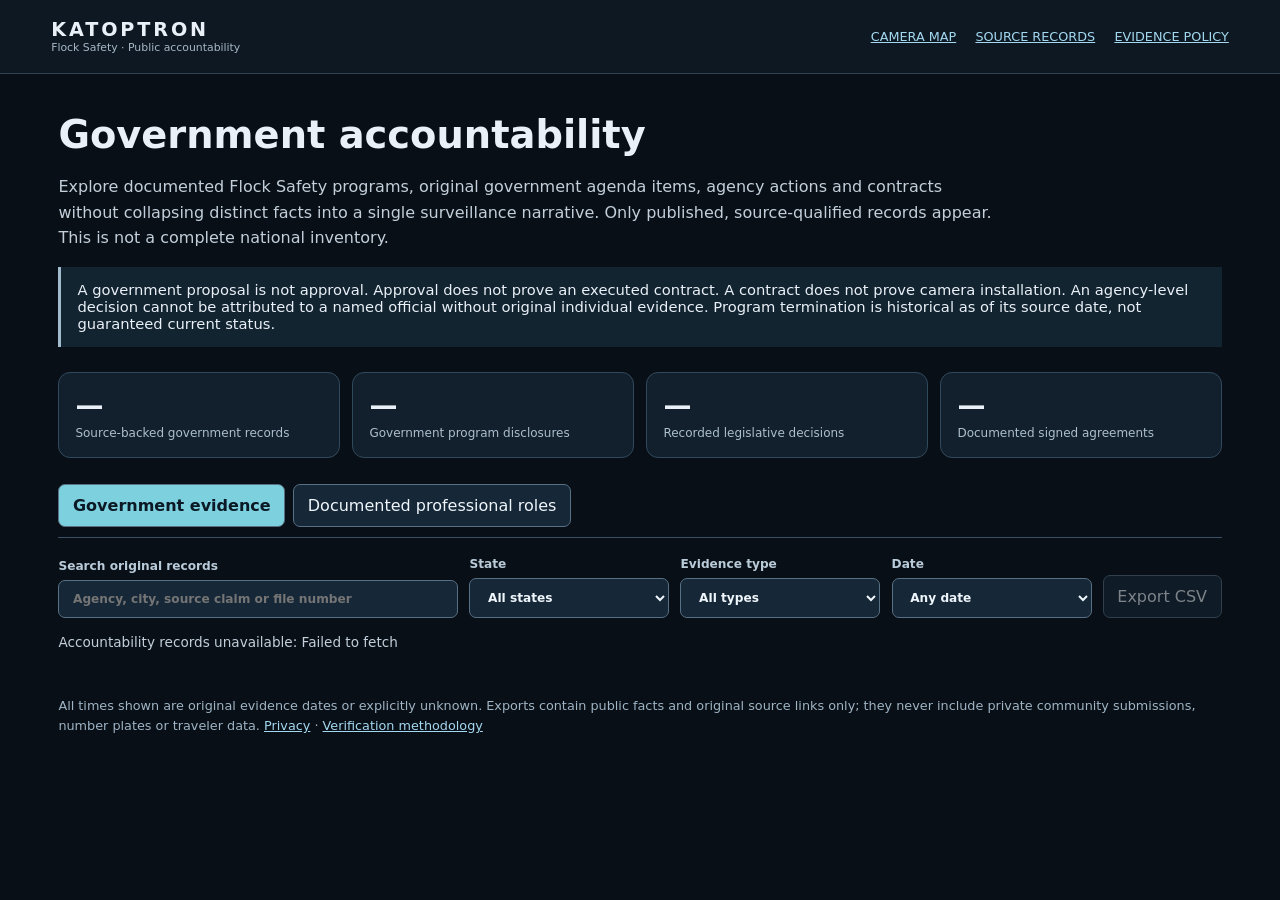
==== accountability.html @ 4ff5f8eb "Milestone 6: launch accessible searchable, dated and source-linked government accountability directo" ====
<!doctype html>
<html lang="en"><head><meta charset="utf-8"><meta name="viewport" content="width=device-width,initial-scale=1">
<meta name="referrer" content="strict-origin-when-cross-origin">
<title>Katoptron | Flock Safety Government Accountability</title>
<meta name="description" content="Explore original government documents, dated Flock Safety program disclosures, legislative actions and source-backed professional role records without confusing proposals, contracts and installations.">
<style>
:root{color-scheme:dark;font-family:Inter,system-ui,-apple-system,Segoe UI,sans-serif;background:#090f16;color:#e9f0f7}
*{box-sizing:border-box}body{margin:0}a{color:#a4d8f0}a:hover{text-decoration:underline}
header{display:flex;align-items:center;justify-content:space-between;gap:1rem;flex-wrap:wrap;padding:1.15rem max(1rem,4vw);border-bottom:1px solid #304252;background:#0d1822}
.brand{font-weight:800;letter-spacing:.15em;font-size:1.2rem;text-decoration:none;color:#e9f0f7}
.brand small{display:block;font-weight:400;letter-spacing:0;font-size:.68rem;color:#a9b9c7}
nav{display:flex;gap:1.2rem;flex-wrap:wrap;font-size:.8rem}
main{max-width:1240px;margin:0 auto;padding:2.4rem max(1rem,3vw) 5rem}
h1{font-size:clamp(1.6rem,3.6vw,2.4rem);line-height:1.2;margin:0 0 .6rem}h2{font-size:1.18rem;margin:0}
p{color:#c2cfda;line-height:1.6}.lead{max-width:940px}
.counters{display:grid;grid-template-columns:repeat(4,minmax(0,1fr));gap:.8rem;margin:1.6rem 0}
.counter{border:1px solid #31495c;border-radius:12px;padding:1rem;background:#12202d}
.counter strong{display:block;font-size:1.75rem;font-variant-numeric:tabular-nums}
.counter span{color:#adbecd;font-size:.75rem}
.warning{border-left:3px solid #a1bccc;padding:.9rem 1rem;background:#132431;margin:1rem 0;font-size:.92rem}
.tabs{display:flex;gap:.5rem;border-bottom:1px solid #3b5064;margin:1.6rem 0 1.2rem;padding-bottom:.6rem;flex-wrap:wrap}
button,input,select{font:inherit;color:#eef6fb;background:#162737;border:1px solid #587083;border-radius:7px;padding:.7rem .85rem}
button{cursor:pointer}button:hover{border-color:#93c9df}button:disabled{opacity:.5;cursor:not-allowed}
button.active{background:#7dd0dd;color:#0a1925;font-weight:700}
.controls{display:grid;grid-template-columns:minmax(220px,2fr) repeat(3,minmax(110px,1fr)) auto;gap:.7rem;align-items:end}
label{display:flex;flex-direction:column;gap:.4rem;font-size:.76rem;color:#b9cbd9;font-weight:650}
#status{font-size:.85rem;min-height:1.6em}#results{display:grid;gap:.75rem}
.entry{border:1px solid #334d60;border-radius:11px;background:#111e2a;padding:1rem 1.15rem}
.entry h3{font-size:1.05rem;margin:.55rem 0}.entry p{margin:.55rem 0;white-space:pre-wrap;overflow-wrap:anywhere}
.eyebrow{font-size:.73rem;letter-spacing:.04em;color:#9fb5c8;font-weight:650}
.chips{display:flex;gap:.4rem;flex-wrap:wrap;align-items:center;margin:.25rem 0}
.chip{border:1px solid #537082;border-radius:999px;font-size:.69rem;padding:.24rem .55rem;color:#bcd1df}
.chip.info{border-color:#4e91a7;color:#a9e9ee}.chip.uncertain{border-color:#997f5c;color:#ebd5ac}
.source{display:inline-block;margin-top:.5rem;font-size:.86rem}
.foot{font-size:.8rem;color:#9fb4c4;margin-top:1.8rem}
.group{font-size:.9rem;font-weight:750;margin:1.3rem 0 .2rem;border-bottom:1px solid #334c5d;padding:.55rem 0}
#peoplePanel[hidden],#recordsPanel[hidden]{display:none}
@media(max-width:870px){.controls{grid-template-columns:repeat(2,minmax(0,1fr))}.controls label:first-child{grid-column:span 2}.counters{grid-template-columns:repeat(2,minmax(0,1fr))}}
@media(max-width:520px){.controls{grid-template-columns:1fr}.controls label:first-child{grid-column:auto}}
:focus-visible{outline:3px solid #8bdeed;outline-offset:3px}
</style></head>
<body>
<header><a class="brand" href="./index.html">KATOPTRON <small>Flock Safety · Public accountability</small></a>
<nav aria-label="Navigation"><a href="./index.html">CAMERA MAP</a><a href="./records.html">SOURCE RECORDS</a><a href="./methodology.html">EVIDENCE POLICY</a></nav></header>
<main>
<h1>Government accountability</h1>
<p class="lead">Explore documented Flock Safety programs, original government agenda items, agency actions and contracts without collapsing distinct facts into a single surveillance narrative. Only published, source-qualified records appear. This is not a complete national inventory.</p>
<div class="warning" role="note">A government proposal is not approval. Approval does not prove an executed contract. A contract does not prove camera installation. An agency-level decision cannot be attributed to a named official without original individual evidence. Program termination is historical as of its source date, not guaranteed current status.</div>
<section class="counters" aria-label="Published accountability evidence">
<div class="counter"><strong id="total">—</strong><span>Source-backed government records</span></div>
<div class="counter"><strong id="programCount">—</strong><span>Government program disclosures</span></div>
<div class="counter"><strong id="decisionCount">—</strong><span>Recorded legislative decisions</span></div>
<div class="counter"><strong id="contractCount">—</strong><span>Documented signed agreements</span></div>
</section>
<div class="tabs" role="tablist" aria-label="Accountability datasets">
<button id="recordsTab" class="active" role="tab" aria-selected="true" aria-controls="recordsPanel">Government evidence</button>
<button id="peopleTab" role="tab" aria-selected="false" aria-controls="peoplePanel">Documented professional roles</button>
</div>
<section id="recordsPanel" role="tabpanel" aria-labelledby="recordsTab">
<div class="controls">
<label>Search original records<input id="search" type="search" maxlength="140" placeholder="Agency, city, source claim or file number"></label>
<label>State<select id="state"><option value="">All states</option></select></label>
<label>Evidence type<select id="type"><option value="">All types</option>
<option value="government_program">Government programs</option><option value="editorially_reviewed_action">Editorial actions</option>
<option value="agenda_mention">Agenda mentions</option><option value="recorded_legislative_decision">Recorded decisions</option>
<option value="executed_contract">Signed agreements</option><option value="contract_form_document">Agreement PDFs — unsigned status</option>
<option value="agency_reported_deployment">Agency deployment reports</option></select></label>
<label>Date<select id="dated"><option value="">Any date</option><option value="dated">Documented date only</option><option value="undated">Date unverified</option></select></label>
<button id="export" type="button" disabled>Export CSV</button>
</div>
<p id="status" role="status" aria-live="polite">Loading official records…</p>
<div id="results" aria-live="polite"></div>
</section>
<section id="peoplePanel" role="tabpanel" aria-labelledby="peopleTab" hidden>
<p>Only primary-source-documented public professional roles. A role reported by Flock Safety is identified as a <strong>company claim</strong>, not independent confirmation of present employment. No individual government votes are currently evidenced in this directory.</p>
<div id="peopleStatus" role="status">Loading dated role evidence…</div><div id="peopleResults"></div>
</section>
<p class="foot">All times shown are original evidence dates or explicitly unknown. Exports contain public facts and original source links only; they never include private community submissions, number plates or traveler data. <a href="./privacy.html">Privacy</a> · <a href="./methodology.html">Verification methodology</a></p>
</main>
<script src="./config.js"></script>
<script>
'use strict';
const cfg=window.KATOPTRON_CONFIG;
const $=id=>document.getElementById(id);
const evidence=[];
let people=[],limitReached=false;
const labels={
government_program:'Government program',editorially_reviewed_action:'Editorially reviewed record',
agenda_mention:'Official agenda mention',recorded_legislative_decision:'Recorded legislative action',
executed_contract:'Documented signed agreement',contract_form_document:'Agreement-form document · execution unknown',
agency_reported_deployment:'Agency-reported deployment'};
function elem(tag,text,css){
 const e=document.createElement(tag);
 if(text!==null&&text!==undefined)e.textContent=String(text);
 if(css)e.className=css;
 return e;
}
function safeHttps(url){
 try{const u=new URL(url);return u.protocol==='https:'&&!u.username&&!u.password?u.href:null;}catch{return null;}
}
async function fetchRows(table,fields='*'){
 const result=[];
 let offset=0;
 for(let n=0;n<10;n++){
  const params=new URLSearchParams({select:fields,limit:'500',offset:String(offset)});
  const resp=await fetch(cfg.supabaseUrl+'/rest/v1/'+table+'?'+params,
   {headers:{apikey:cfg.supabasePublishableKey},cache:'no-store',referrerPolicy:'no-referrer'});
  if(!resp.ok)throw Error('Evidence service '+table+' failed ('+resp.status+').');
  const page=await resp.json();
  if(!Array.isArray(page))throw Error('Unexpected published evidence response.');
  result.push(...page);
  if(page.length<500)return result;
  offset+=500;
 }
 limitReached=true;return result;
}
function link(to,label){
 const href=safeHttps(to);
 if(!href)return null;
 const a=elem('a',label,'source');
 a.href=href;a.target='_blank';a.rel='noopener noreferrer';
 return a;
}
function stats(){
 $('total').textContent=evidence.length.toLocaleString();
 $('programCount').textContent=evidence.filter(x=>x.event_type==='government_program').length;
 $('decisionCount').textContent=evidence.filter(x=>x.event_type==='recorded_legislative_decision').length;
 $('contractCount').textContent=evidence.filter(x=>x.event_type==='executed_contract').length;
 const states=[...new Set(evidence.map(x=>x.state_code).filter(Boolean))].sort();
 const select=$('state');select.replaceChildren(new Option('All states',''));
 for(const s of states)select.append(new Option(s,s));
}
function recordCard(x){
 const article=elem('article',null,'entry');
 const tags=elem('div',null,'chips');
 tags.append(elem('span',labels[x.event_type]||x.event_type,'chip info'));
 if(x.evidence_level==='historical_termination')tags.append(elem('span','Terminated at source date','chip uncertain'));
 if(x.event_type==='agenda_mention'||x.event_type==='contract_form_document')
   tags.append(elem('span','Not evidence of contract execution','chip uncertain'));
 if(!x.event_date)tags.append(elem('span','Date unverified','chip uncertain'));
 article.append(tags,elem('h3',x.title),elem('div',x.jurisdiction_label+(x.agency_label?' · '+x.agency_label:'')+' · '+(x.event_date||'No dated event established'),'eyebrow'));
 article.append(elem('p',x.summary));
 if(x.camera_count!=null)article.append(elem('div','Source-reported cameras: '+x.camera_count+' (not verified active locations)','eyebrow'));
 if(x.amount_usd!=null)article.append(elem('div','Documented contract amount: $'+Number(x.amount_usd).toLocaleString('en-US'),'eyebrow'));
 if(x.person_label)article.append(elem('p','Named person evidenced: '+x.person_label+' ('+(x.person_role||'role not provided')+')'));
 const a=link(x.source_url,'Original evidence: '+(x.source_label||'Open source')+' ↗');
 if(a)article.append(a);
 return article;
}
function currentRows(){
 const q=$('search').value.trim().toLocaleLowerCase();
 const state=$('state').value,type=$('type').value,date=$('dated').value;
 return evidence.filter(x=>
  (!state||x.state_code===state)&&(!type||x.event_type===type)&&
  (!date||(date==='dated'?!!x.event_date:!x.event_date))&&
  (!q||[x.title,x.summary,x.jurisdiction_label,x.agency_label,x.person_label,x.event_key]
   .filter(Boolean).join(' ').toLocaleLowerCase().includes(q)))
  .sort((a,b)=>(b.event_date||'').localeCompare(a.event_date||'')||
    a.jurisdiction_label.localeCompare(b.jurisdiction_label)||a.event_key.localeCompare(b.event_key));
}
function render(){
 const rows=currentRows();
 $('status').textContent=rows.length+' matching published records'+(limitReached?' · Result cap reached; dataset may be incomplete':'');
 const box=$('results');box.replaceChildren();
 if(!rows.length){box.append(elem('p','No source-backed records match these filters. Absence of records does not prove absence of Flock activity.','warning'));return;}
 let year='';
 for(const x of rows){
  const next=(x.event_date||'Undated').slice(0,4);
  if(next!==year){year=next;box.append(elem('h2',next==='Unda'?'Undated or date not established':next,'group'));}
  box.append(recordCard(x));
 }
}
function safeCsvValue(value){
 let s=String(value??'');
 if(/^[\s]*[=+@\-\t\r]/.test(s))s="'"+s;
 return '"'+s.replaceAll('"','""')+'"';
}
$('export').addEventListener('click',()=>{
 const headers=['event_key','event_type','evidence_level','jurisdiction_label','state_code','agency_label','event_date','date_basis','title','summary','source_url','source_label','camera_count','amount_usd'];
 const rows=currentRows();
 const csv=[headers.join(','),...rows.map(r=>headers.map(k=>safeCsvValue(r[k])).join(','))].join('\r\n');
 const blob=new Blob([csv],{type:'text/csv;charset=utf-8'});
 const url=URL.createObjectURL(blob);
 const a=document.createElement('a');a.href=url;a.download='katoptron-accountability-evidence.csv';a.click();
 setTimeout(()=>URL.revokeObjectURL(url),2000);
});
function showTab(which){
 const person=which==='people';
 $('recordsTab').classList.toggle('active',!person);$('peopleTab').classList.toggle('active',person);
 $('recordsTab').setAttribute('aria-selected',String(!person));$('peopleTab').setAttribute('aria-selected',String(person));
 $('recordsPanel').hidden=person;$('peoplePanel').hidden=!person;
}
$('recordsTab').addEventListener('click',()=>showTab('records'));
$('peopleTab').addEventListener('click',()=>showTab('people'));
for(const field of ['search','state','type','dated'])$(field).addEventListener('input',render);
function renderPeople(){
 const box=$('peopleResults');box.replaceChildren();
 $('peopleStatus').textContent=people.length+' source-attributed professional role records; these do not establish individual government votes';
 for(const r of people){
  const card=elem('article',null,'entry');
  card.append(elem('div',r.role_category==='flock_vendor_leadership'?'Vendor-issued role claim · dated source':'Original government role claim','eyebrow'));
  card.append(elem('h3',r.person_name),elem('div',r.role_title+' · '+r.organization_name,'eyebrow'));
  card.append(elem('p',r.evidence_description));
  card.append(elem('div','Documented as of '+r.source_date+' · '+r.source_publisher,'eyebrow'));
  const a=link(r.source_url,'Original professional-role source ↗');if(a)card.append(a);
  box.append(card);
 }
 if(!people.length)box.append(elem('p','No qualifying dated professional roles available. Unverified officials and inferred votes remain absent.','warning'));
}
async function load(){
 try{
  if(!cfg?.supabaseUrl||!cfg?.supabasePublishableKey)throw Error('Missing public connection configuration');
  const [events,roles]=await Promise.all([
   fetchRows('flock_accountability_events'),
   fetchRows('flock_accountability_roles','role_key,person_name,role_title,organization_name,role_category,source_publisher,source_type,source_url,source_date,evidence_description,reviewed_at,last_checked_at')
  ]);
  const seen=new Set(); evidence.length=0;
  for(const row of events){if(!seen.has(row.event_key)&&safeHttps(row.source_url)){seen.add(row.event_key);evidence.push(row);}}
  people=roles.filter(r=>safeHttps(r.source_url));
  stats();render();renderPeople();$('export').disabled=false;
 }catch(e){
  $('status').textContent='Accountability records unavailable: '+e.message;
  $('peopleStatus').textContent='Professional-role records unavailable: '+e.message;
 }
}
load();
</script></body></html>
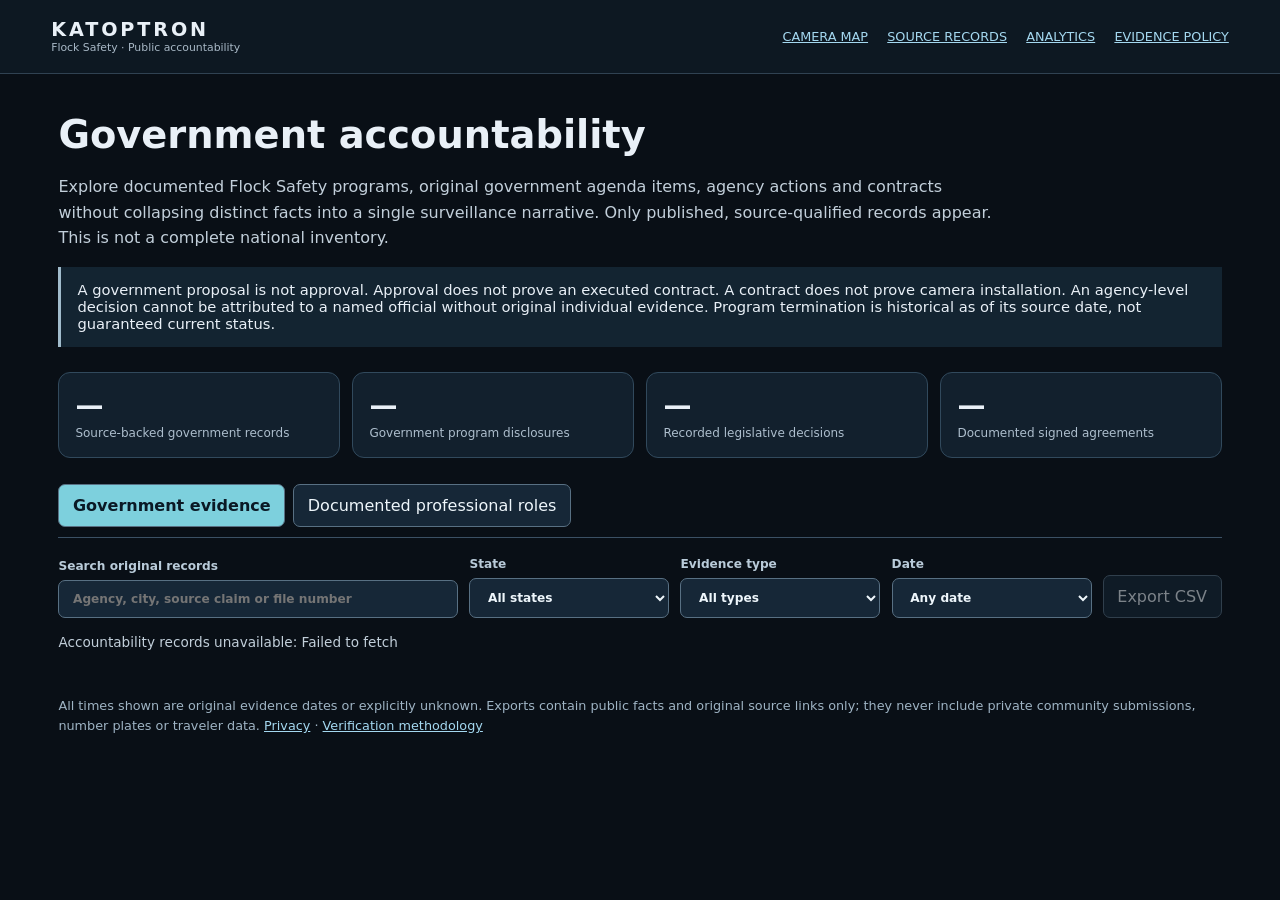
==== commit c820ade2: "Surface milestone 7 evidence analytics in Katoptron public navigation" ====
--- a/accountability.html
+++ b/accountability.html
@@ -41,7 +41,7 @@
 </style></head>
 <body>
 <header><a class="brand" href="./index.html">KATOPTRON <small>Flock Safety · Public accountability</small></a>
-<nav aria-label="Navigation"><a href="./index.html">CAMERA MAP</a><a href="./records.html">SOURCE RECORDS</a><a href="./methodology.html">EVIDENCE POLICY</a></nav></header>
+<nav aria-label="Navigation"><a href="./index.html">CAMERA MAP</a><a href="./records.html">SOURCE RECORDS</a><a href="./analytics.html">ANALYTICS</a><a href="./methodology.html">EVIDENCE POLICY</a></nav></header>
 <main>
 <h1>Government accountability</h1>
 <p class="lead">Explore documented Flock Safety programs, original government agenda items, agency actions and contracts without collapsing distinct facts into a single surveillance narrative. Only published, source-qualified records appear. This is not a complete national inventory.</p>
@@ -73,6 +73,10 @@
 </section>
 <section id="peoplePanel" role="tabpanel" aria-labelledby="peopleTab" hidden>
 <p>Only primary-source-documented public professional roles. A role reported by Flock Safety is identified as a <strong>company claim</strong>, not independent confirmation of present employment. No individual government votes are currently evidenced in this directory.</p>
+<h2>Individual government votes and official statements</h2>
+<p>A named position appears only when an original roll-call record or directly recorded government statement identifies the person and exact action. General agency decisions are never attributed to individuals.</p>
+<div id="positionsStatus" role="status">Loading original individual evidence…</div><div id="positionResults"></div>
+<h2 style="margin-top:1.7rem">Dated Flock Safety professional roles</h2>
 <div id="peopleStatus" role="status">Loading dated role evidence…</div><div id="peopleResults"></div>
 </section>
 <p class="foot">All times shown are original evidence dates or explicitly unknown. Exports contain public facts and original source links only; they never include private community submissions, number plates or traveler data. <a href="./privacy.html">Privacy</a> · <a href="./methodology.html">Verification methodology</a></p>
@@ -83,7 +87,7 @@
 const cfg=window.KATOPTRON_CONFIG;
 const $=id=>document.getElementById(id);
 const evidence=[];
-let people=[],limitReached=false;
+let people=[],positions=[],limitReached=false;
 const labels={
 government_program:'Government program',editorially_reviewed_action:'Editorially reviewed record',
 agenda_mention:'Official agenda mention',recorded_legislative_decision:'Recorded legislative action',
@@ -193,6 +197,22 @@
 $('recordsTab').addEventListener('click',()=>showTab('records'));
 $('peopleTab').addEventListener('click',()=>showTab('people'));
 for(const field of ['search','state','type','dated'])$(field).addEventListener('input',render);
+
+function renderPositions(){
+ const box=$('positionResults');box.replaceChildren();
+ $('positionsStatus').textContent=positions.length+' individually evidenced government position records';
+ for(const r of positions){
+  const card=elem('article',null,'entry');
+  card.append(elem('div',r.record_kind==='individual_roll_call_vote'?'Original government roll-call vote':'Original government-recorded statement','eyebrow'));
+  card.append(elem('h3',r.person_name),elem('div',r.office_title+' · '+r.jurisdiction_label+' · '+r.action_date,'eyebrow'));
+  card.append(elem('p',r.evidence_description));
+  card.append(elem('div','Recorded position: '+r.recorded_position.replaceAll('_',' ')+' · Document '+r.document_reference,'eyebrow'));
+  const a=link(r.original_government_url,'Original named government record ↗');
+  if(a)card.append(a);
+  box.append(card);
+ }
+ if(!positions.length)box.append(elem('p','No original government source currently establishes a specific individual vote or statement in this dataset. This does not imply that officials did not vote or speak.','warning'));
+}
 function renderPeople(){
  const box=$('peopleResults');box.replaceChildren();
  $('peopleStatus').textContent=people.length+' source-attributed professional role records; these do not establish individual government votes';
@@ -210,17 +230,20 @@
 async function load(){
  try{
   if(!cfg?.supabaseUrl||!cfg?.supabasePublishableKey)throw Error('Missing public connection configuration');
-  const [events,roles]=await Promise.all([
-   fetchRows('flock_accountability_events'),
-   fetchRows('flock_accountability_roles','role_key,person_name,role_title,organization_name,role_category,source_publisher,source_type,source_url,source_date,evidence_description,reviewed_at,last_checked_at')
+  const [events,roles,individuals]=await Promise.all([
+   fetchRows('flock_accountability_directory'),
+   fetchRows('flock_accountability_roles','role_key,person_name,role_title,organization_name,role_category,source_publisher,source_type,source_url,source_date,evidence_description,reviewed_at,last_checked_at'),
+   fetchRows('flock_individual_public_positions','position_key,person_name,office_title,jurisdiction_label,state_code,record_kind,recorded_position,action_date,document_reference,evidence_description,original_government_url,source_kind,verified_at,last_checked_at')
   ]);
   const seen=new Set(); evidence.length=0;
   for(const row of events){if(!seen.has(row.event_key)&&safeHttps(row.source_url)){seen.add(row.event_key);evidence.push(row);}}
   people=roles.filter(r=>safeHttps(r.source_url));
-  stats();render();renderPeople();$('export').disabled=false;
+  positions=individuals.filter(r=>safeHttps(r.original_government_url));
+  stats();render();renderPeople();renderPositions();$('export').disabled=false;
  }catch(e){
   $('status').textContent='Accountability records unavailable: '+e.message;
   $('peopleStatus').textContent='Professional-role records unavailable: '+e.message;
+  $('positionsStatus').textContent='Named government votes unavailable: '+e.message;
  }
 }
 load();
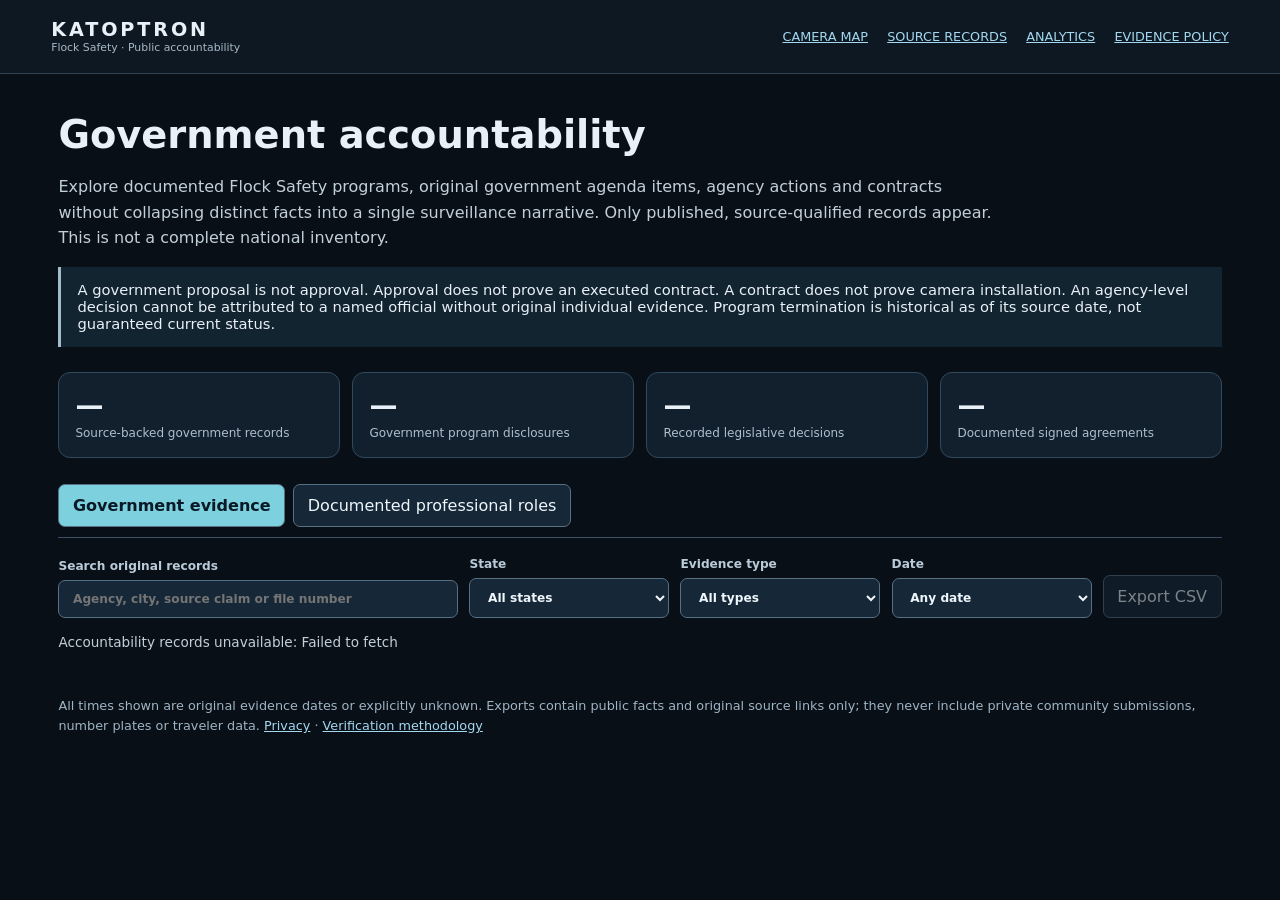
==== commit 78c339ea: "Support standard keyboard arrow/Home/End navigation through accountability tab panels" ====
--- a/accountability.html
+++ b/accountability.html
@@ -38,11 +38,11 @@
 @media(max-width:870px){.controls{grid-template-columns:repeat(2,minmax(0,1fr))}.controls label:first-child{grid-column:span 2}.counters{grid-template-columns:repeat(2,minmax(0,1fr))}}
 @media(max-width:520px){.controls{grid-template-columns:1fr}.controls label:first-child{grid-column:auto}}
 :focus-visible{outline:3px solid #8bdeed;outline-offset:3px}
-</style></head>
-<body>
+</style><link rel="stylesheet" href="./a11y.css"></head>
+<body><a class="skip-link" href="#main-content">Skip to main content</a>
 <header><a class="brand" href="./index.html">KATOPTRON <small>Flock Safety · Public accountability</small></a>
 <nav aria-label="Navigation"><a href="./index.html">CAMERA MAP</a><a href="./records.html">SOURCE RECORDS</a><a href="./analytics.html">ANALYTICS</a><a href="./methodology.html">EVIDENCE POLICY</a></nav></header>
-<main>
+<main id="main-content">
 <h1>Government accountability</h1>
 <p class="lead">Explore documented Flock Safety programs, original government agenda items, agency actions and contracts without collapsing distinct facts into a single surveillance narrative. Only published, source-qualified records appear. This is not a complete national inventory.</p>
 <div class="warning" role="note">A government proposal is not approval. Approval does not prove an executed contract. A contract does not prove camera installation. An agency-level decision cannot be attributed to a named official without original individual evidence. Program termination is historical as of its source date, not guaranteed current status.</div>
@@ -192,10 +192,21 @@
  const person=which==='people';
  $('recordsTab').classList.toggle('active',!person);$('peopleTab').classList.toggle('active',person);
  $('recordsTab').setAttribute('aria-selected',String(!person));$('peopleTab').setAttribute('aria-selected',String(person));
+ $('recordsTab').tabIndex=person?-1:0;$('peopleTab').tabIndex=person?0:-1;
  $('recordsPanel').hidden=person;$('peoplePanel').hidden=!person;
 }
 $('recordsTab').addEventListener('click',()=>showTab('records'));
 $('peopleTab').addEventListener('click',()=>showTab('people'));
+$('peopleTab').tabIndex=-1;
+for(const id of ['recordsTab','peopleTab']){
+ $(id).addEventListener('keydown',event=>{
+  if(!['ArrowLeft','ArrowRight','Home','End'].includes(event.key))return;
+  event.preventDefault();
+  const next=(id==='recordsTab')?'people':'records';
+  const desired=event.key==='Home'?'records':event.key==='End'?'people':next;
+  showTab(desired);$(desired==='people'?'peopleTab':'recordsTab').focus();
+ });
+}
 for(const field of ['search','state','type','dated'])$(field).addEventListener('input',render);
 
 function renderPositions(){
--- a/a11y.css
+++ b/a11y.css
@@ -0,0 +1,18 @@
+/* Katoptron shared keyboard, motion and small-screen accessibility layer. */
+.skip-link{position:absolute;z-index:20000;left:10px;top:10px;
+padding:12px 16px;background:#e7f6fa;color:#06202b!important;
+border:2px solid #06202b;border-radius:5px;text-decoration:none!important;
+transform:translateY(-200%);font-weight:750;font-size:14px}
+.skip-link:focus,.skip-link:focus-visible{transform:translateY(0);outline:3px solid #69bfe5;outline-offset:2px}
+:focus-visible{outline:3px solid #82d8e5!important;outline-offset:3px}
+:focus:not(:focus-visible){outline:none}
+button,input,select,textarea,a{touch-action:manipulation}
+[aria-disabled="true"],button:disabled{cursor:not-allowed}
+@media(max-width:810px){
+  .masthead nav{scrollbar-width:thin;white-space:nowrap}
+  .masthead nav a{display:inline-flex;min-height:42px;align-items:center}
+}
+@media(prefers-reduced-motion:reduce){
+ *,*::before,*::after{animation-duration:.01ms!important;animation-iteration-count:1!important;
+ transition-duration:.01ms!important;scroll-behavior:auto!important}
+}
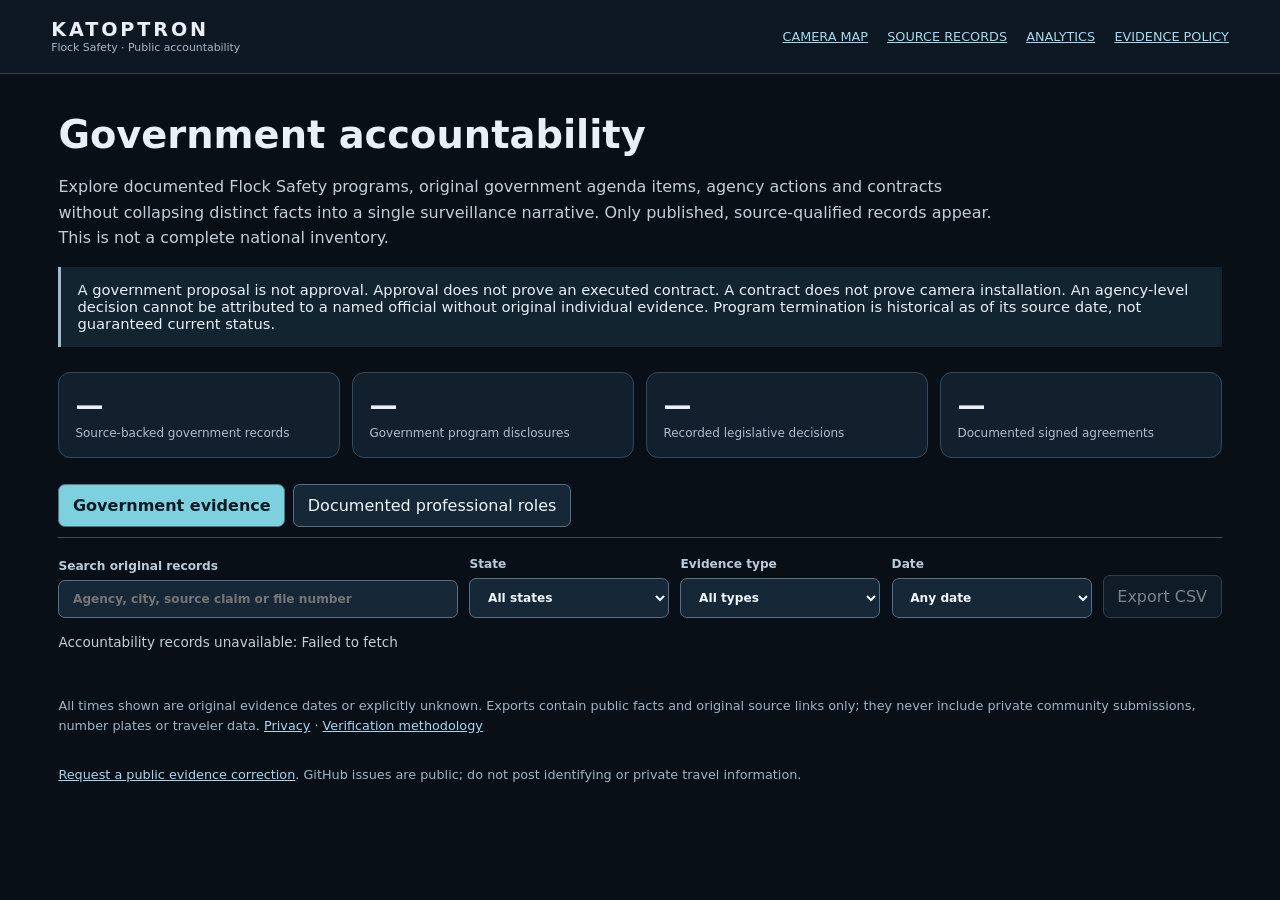
==== commit b0e5d9f9: "Offer transparent source-correction mechanism with public-issue privacy warnings" ====
--- a/accountability.html
+++ b/accountability.html
@@ -80,7 +80,7 @@
 <div id="peopleStatus" role="status">Loading dated role evidence…</div><div id="peopleResults"></div>
 </section>
 <p class="foot">All times shown are original evidence dates or explicitly unknown. Exports contain public facts and original source links only; they never include private community submissions, number plates or traveler data. <a href="./privacy.html">Privacy</a> · <a href="./methodology.html">Verification methodology</a></p>
-</main>
+<p class="foot"><a href="https://github.com/ayeemecee0/Katoptron/issues/new/choose" target="_blank" rel="noopener noreferrer">Request a public evidence correction</a>. GitHub issues are public; do not post identifying or private travel information.</p></main>
 <script src="./config.js"></script>
 <script>
 'use strict';
